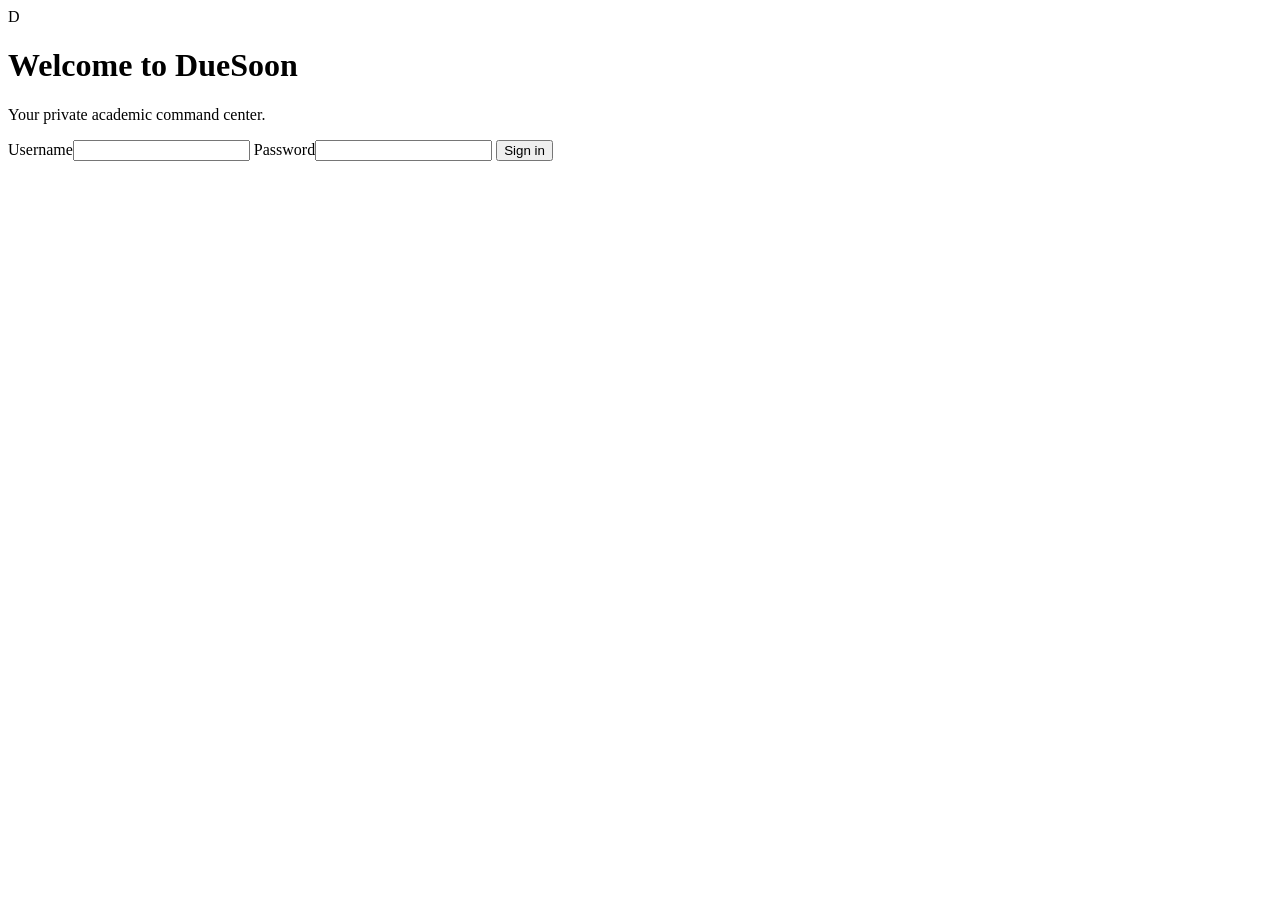
==== src/duesoon/web/static/login.html @ 306ff1c0 "feat: add secure dashboard MVP checkpoint" ====
<!doctype html>
<html lang="en"><head><meta charset="utf-8"><meta name="viewport" content="width=device-width,initial-scale=1">
<title>Sign in · DueSoon</title><link rel="stylesheet" href="/assets/css/app.css"></head>
<body class="login-page"><main class="login-card"><div class="brand-mark">D</div><h1>Welcome to DueSoon</h1>
<p class="muted">Your private academic command center.</p><form id="login-form">
<label>Username<input id="username" autocomplete="username" required maxlength="100"></label>
<label>Password<input id="password" type="password" autocomplete="current-password" required maxlength="1024"></label>
<button type="submit">Sign in</button><p id="login-error" class="error" role="alert"></p></form></main>
<script type="module" src="/assets/js/login.js"></script></body></html>
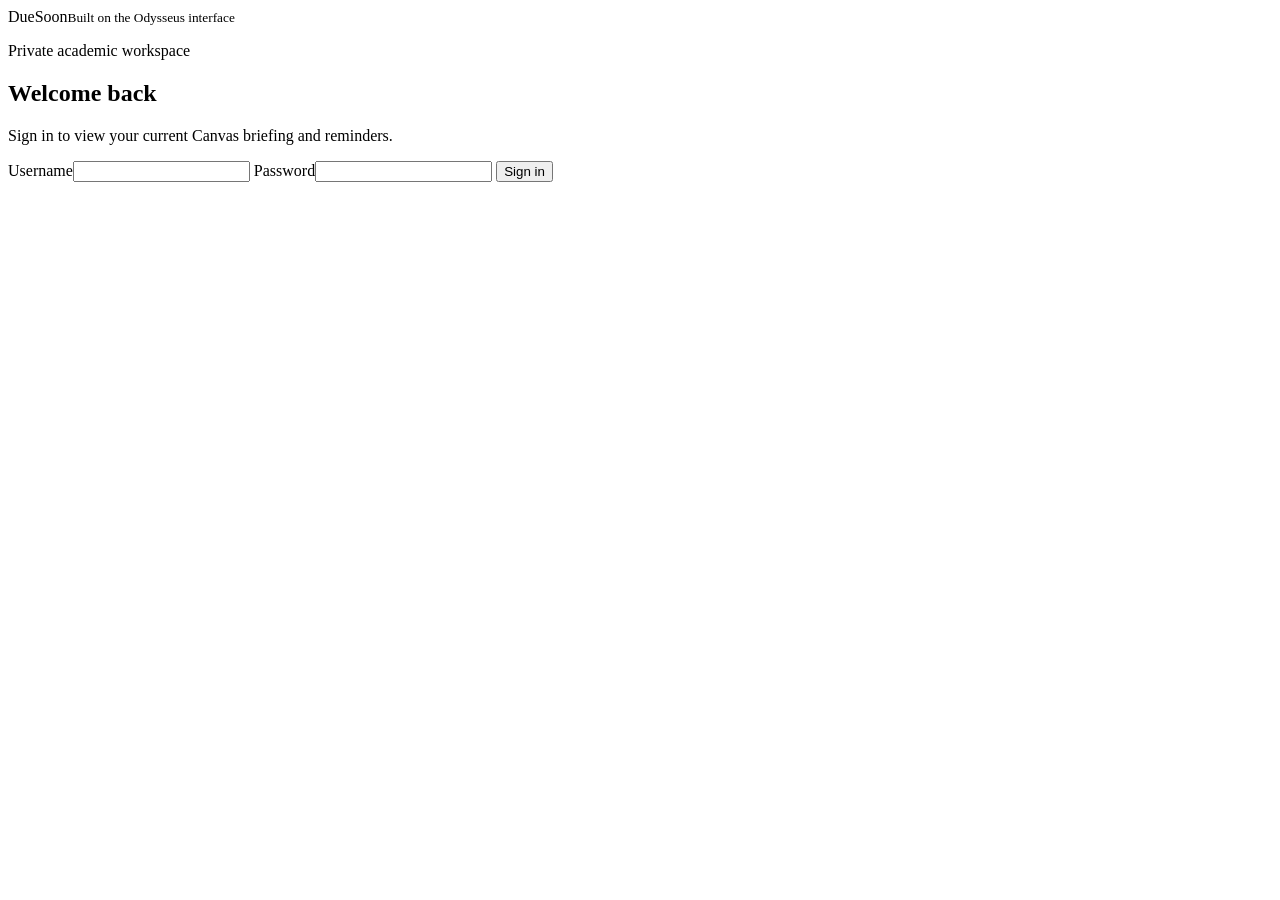
==== commit 2cfc9b40: "feat: restore Odysseus UI and add assistant learning" ====
--- a/src/duesoon/web/static/login.html
+++ b/src/duesoon/web/static/login.html
@@ -1,9 +1,26 @@
 <!doctype html>
-<html lang="en"><head><meta charset="utf-8"><meta name="viewport" content="width=device-width,initial-scale=1">
-<title>Sign in · DueSoon</title><link rel="stylesheet" href="/assets/css/app.css"></head>
-<body class="login-page"><main class="login-card"><div class="brand-mark">D</div><h1>Welcome to DueSoon</h1>
-<p class="muted">Your private academic command center.</p><form id="login-form">
-<label>Username<input id="username" autocomplete="username" required maxlength="100"></label>
-<label>Password<input id="password" type="password" autocomplete="current-password" required maxlength="1024"></label>
-<button type="submit">Sign in</button><p id="login-error" class="error" role="alert"></p></form></main>
-<script type="module" src="/assets/js/login.js"></script></body></html>
+<html lang="en">
+<head>
+  <meta charset="utf-8">
+  <meta name="viewport" content="width=device-width,initial-scale=1">
+  <meta name="theme-color" content="#282c34">
+  <title>Sign in · DueSoon</title>
+  <link rel="stylesheet" href="/assets/css/app.css">
+</head>
+<body class="login-page">
+  <main class="login-shell">
+    <div class="login-brand"><span>DueSoon</span><small>Built on the Odysseus interface</small></div>
+    <section class="login-card">
+      <p class="eyebrow">Private academic workspace</p>
+      <h1>Welcome back</h1>
+      <p class="muted">Sign in to view your current Canvas briefing and reminders.</p>
+      <form id="login-form">
+        <label for="username">Username</label><input id="username" autocomplete="username" required maxlength="100">
+        <label for="password">Password</label><input id="password" type="password" autocomplete="current-password" required maxlength="1024">
+        <button type="submit">Sign in</button><p id="login-error" class="error" role="alert"></p>
+      </form>
+    </section>
+  </main>
+  <script type="module" src="/assets/js/login.js"></script>
+</body>
+</html>
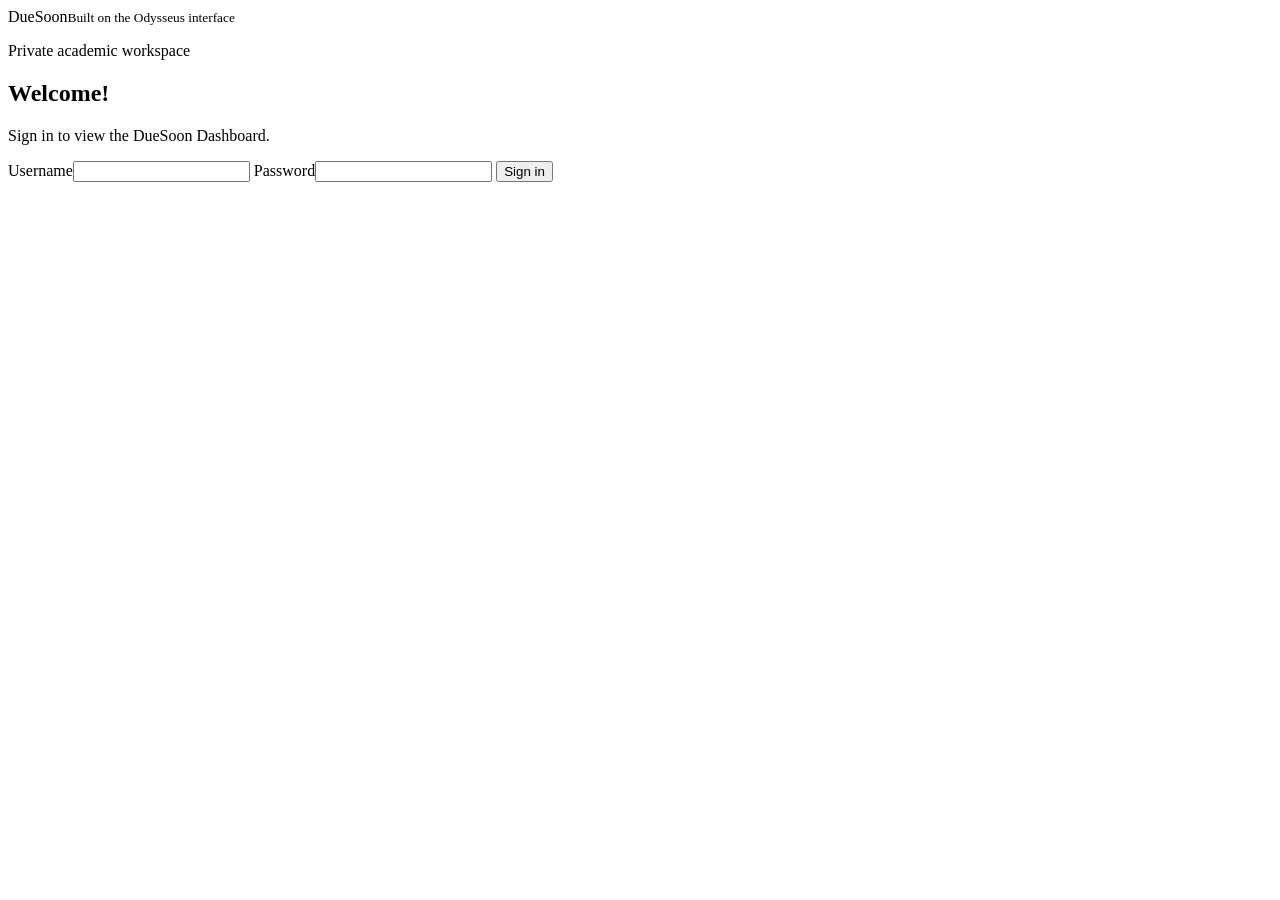
==== commit a6915df4: "feat: restore Odysseus presentation shell" ====
--- a/src/duesoon/web/static/login.html
+++ b/src/duesoon/web/static/login.html
@@ -12,8 +12,8 @@
     <div class="login-brand"><span>DueSoon</span><small>Built on the Odysseus interface</small></div>
     <section class="login-card">
       <p class="eyebrow">Private academic workspace</p>
-      <h1>Welcome back</h1>
-      <p class="muted">Sign in to view your current Canvas briefing and reminders.</p>
+      <h1>Welcome!</h1>
+      <p class="muted">Sign in to view the DueSoon Dashboard.</p>
       <form id="login-form">
         <label for="username">Username</label><input id="username" autocomplete="username" required maxlength="100">
         <label for="password">Password</label><input id="password" type="password" autocomplete="current-password" required maxlength="1024">
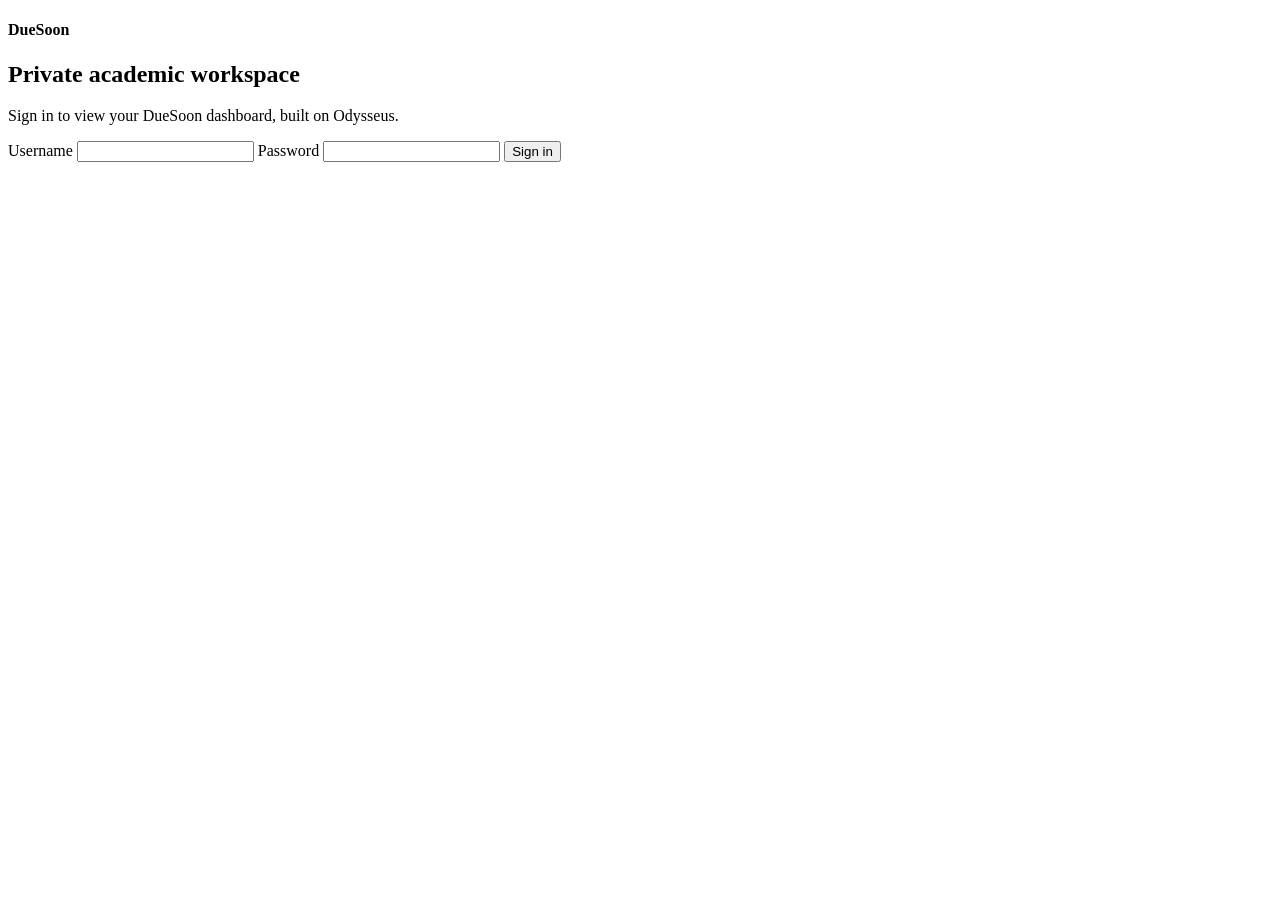
==== commit 9c58a03d: "feat: restore Odysseus UI shell" ====
--- a/src/duesoon/web/static/login.html
+++ b/src/duesoon/web/static/login.html
@@ -2,25 +2,35 @@
 <html lang="en">
 <head>
   <meta charset="utf-8">
-  <meta name="viewport" content="width=device-width,initial-scale=1">
+  <meta name="viewport" content="width=device-width,initial-scale=1,interactive-widget=resizes-content,viewport-fit=cover">
   <meta name="theme-color" content="#282c34">
+  <meta name="format-detection" content="telephone=no,date=no,address=no,email=no">
   <title>Sign in · DueSoon</title>
-  <link rel="stylesheet" href="/assets/css/app.css">
+  <link rel="stylesheet" href="/static/style.css">
 </head>
-<body class="login-page">
-  <main class="login-shell">
-    <div class="login-brand"><span>DueSoon</span><small>Built on the Odysseus interface</small></div>
-    <section class="login-card">
-      <p class="eyebrow">Private academic workspace</p>
-      <h1>Welcome!</h1>
-      <p class="muted">Sign in to view the DueSoon Dashboard.</p>
-      <form id="login-form">
-        <label for="username">Username</label><input id="username" autocomplete="username" required maxlength="100">
-        <label for="password">Password</label><input id="password" type="password" autocomplete="current-password" required maxlength="1024">
-        <button type="submit">Sign in</button><p id="login-error" class="error" role="alert"></p>
-      </form>
+<body class="bg-pattern-constellations">
+  <main class="modal">
+    <section class="modal-content">
+      <div class="modal-header">
+        <h4><span class="red-text">DueSoon</span></h4>
+      </div>
+      <div class="modal-body">
+        <div class="admin-card">
+          <h2>Private academic workspace</h2>
+          <p class="admin-toggle-sub">Sign in to view your DueSoon dashboard, built on Odysseus.</p>
+          <form id="login-form" class="assistant-settings-form">
+            <label for="username">Username</label>
+            <input id="username" autocomplete="username" required maxlength="100">
+            <label for="password">Password</label>
+            <input id="password" type="password" autocomplete="current-password" required maxlength="1024">
+            <button type="submit" class="confirm-btn confirm-btn-primary">Sign in</button>
+            <p id="login-error" class="admin-toggle-sub" role="alert"></p>
+          </form>
+        </div>
+      </div>
     </section>
   </main>
   <script type="module" src="/assets/js/login.js"></script>
+  <script type="module" src="/static/js/theme.js"></script>
 </body>
 </html>
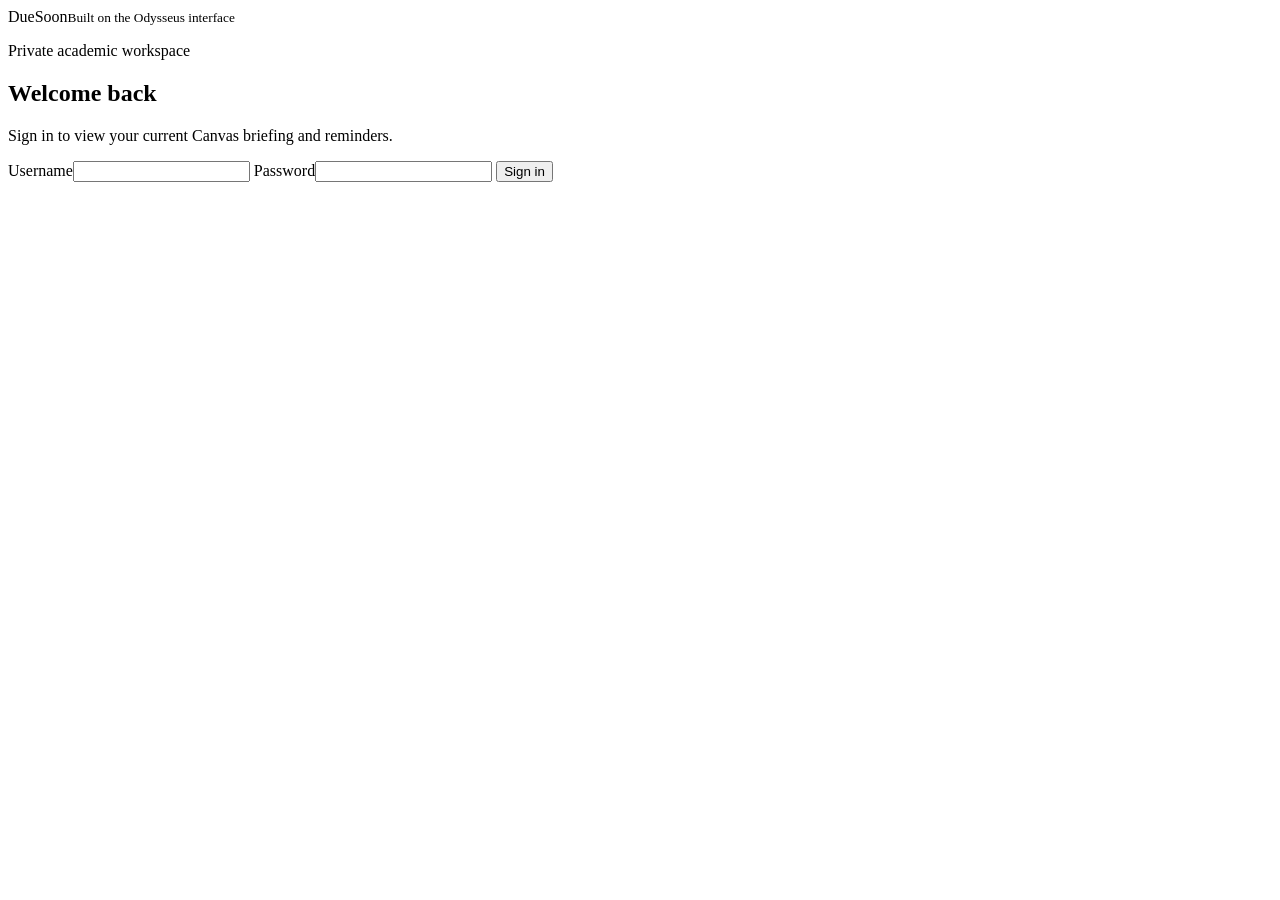
==== commit a1f6bb45: "fix(ui): restore DueSoon dashboard" ====
--- a/src/duesoon/web/static/login.html
+++ b/src/duesoon/web/static/login.html
@@ -2,35 +2,26 @@
 <html lang="en">
 <head>
   <meta charset="utf-8">
-  <meta name="viewport" content="width=device-width,initial-scale=1,interactive-widget=resizes-content,viewport-fit=cover">
+  <meta name="viewport" content="width=device-width,initial-scale=1">
   <meta name="theme-color" content="#282c34">
-  <meta name="format-detection" content="telephone=no,date=no,address=no,email=no">
   <title>Sign in · DueSoon</title>
   <link rel="stylesheet" href="/static/style.css">
+  <link rel="stylesheet" href="/assets/css/app.css">
 </head>
-<body class="bg-pattern-constellations">
-  <main class="modal">
-    <section class="modal-content">
-      <div class="modal-header">
-        <h4><span class="red-text">DueSoon</span></h4>
-      </div>
-      <div class="modal-body">
-        <div class="admin-card">
-          <h2>Private academic workspace</h2>
-          <p class="admin-toggle-sub">Sign in to view your DueSoon dashboard, built on Odysseus.</p>
-          <form id="login-form" class="assistant-settings-form">
-            <label for="username">Username</label>
-            <input id="username" autocomplete="username" required maxlength="100">
-            <label for="password">Password</label>
-            <input id="password" type="password" autocomplete="current-password" required maxlength="1024">
-            <button type="submit" class="confirm-btn confirm-btn-primary">Sign in</button>
-            <p id="login-error" class="admin-toggle-sub" role="alert"></p>
-          </form>
-        </div>
-      </div>
+<body class="login-page bg-pattern-constellations">
+  <main class="login-shell">
+    <div class="login-brand"><span>DueSoon</span><small>Built on the Odysseus interface</small></div>
+    <section class="login-card">
+      <p class="eyebrow">Private academic workspace</p>
+      <h1>Welcome back</h1>
+      <p class="muted">Sign in to view your current Canvas briefing and reminders.</p>
+      <form id="login-form">
+        <label for="username">Username</label><input id="username" autocomplete="username" required maxlength="100">
+        <label for="password">Password</label><input id="password" type="password" autocomplete="current-password" required maxlength="1024">
+        <button type="submit">Sign in</button><p id="login-error" class="error" role="alert"></p>
+      </form>
     </section>
   </main>
   <script type="module" src="/assets/js/login.js"></script>
-  <script type="module" src="/static/js/theme.js"></script>
 </body>
 </html>
